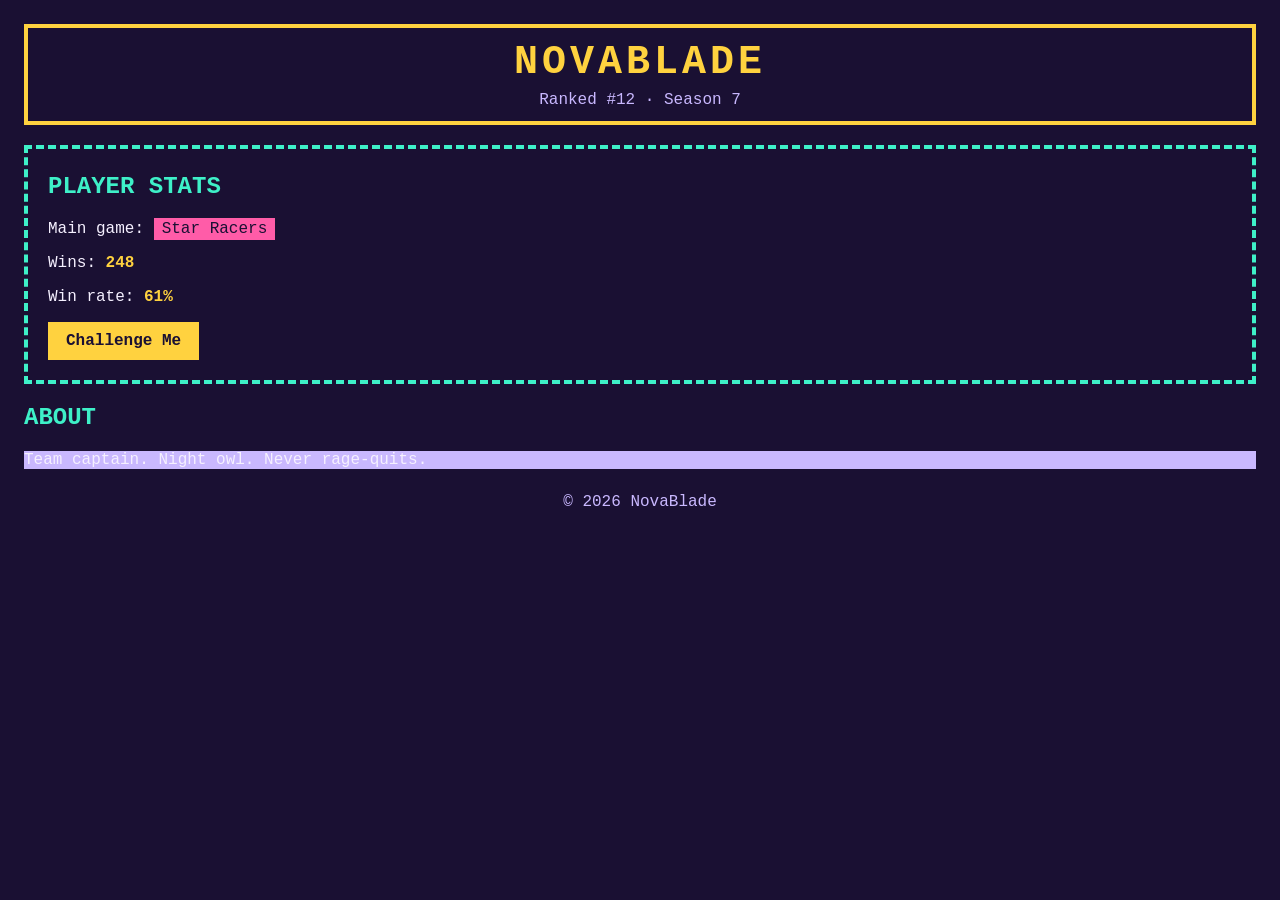
==== Lesson1-Into-to-CSS/player-profile/index.html @ 94c63c54 "Lesson 1 complete" ====
<!DOCTYPE html>
<html lang="en">
<head>
    <meta charset="UTF-8">
    <meta name="viewport" content="width=device-width, initial-scale=1.0">
    <title>Player Profile</title>

    <!-- This ONE line decides how the whole page looks.
         rel="stylesheet" = "this file is CSS"
         href="..."       = where the CSS file lives -->
    <!-- <link rel="stylesheet" href="themes/neon.css"> -->
<style>/* =========================================================
   ARCADE THEME  ·  ready-made skin for Lesson 1
   You don't need to understand every line yet.
   By the end of Unit 2, you will.
   ========================================================= */

body {
    background-color: #1a1033;          /* deep purple cabinet */
    color: #f5f0ff;                     /* near-white text */
    font-family: "Courier New", Courier, monospace;
    margin: 0;
    padding: 24px;
}

header {
    border: 4px solid #ffd23f;          /* gold marquee frame */
    padding: 12px 20px;
    text-align: center;
}

h1 {
    color: #ffd23f;
    font-size: 40px;
    letter-spacing: 4px;
    text-transform: uppercase;
    margin: 0;
}

h2 {
    color: #3ef0c8;                     /* mint */
    text-transform: uppercase;
}

.tagline {
    color: #c9b8ff;
    margin: 6px 0 0;
}

.player-card {
    border: 4px dashed #3ef0c8;
    padding: 4px 20px 20px;
    margin-top: 20px;
}

.tag {
    background-color: #ff5ca8;          /* hot pink pill */
    color: #1a1033;
    padding: 2px 8px;
}

.stat {
    color: #ffd23f;
    font-weight: bold;
}

.btn {
    display: inline-block;
    background-color: #ffd23f;
    color: #1a1033;
    padding: 10px 18px;
    text-decoration: none;
    font-weight: bold;
}

footer {
    color: #c9b8ff;
    text-align: center;
    margin-top: 24px;
}
</style>
</head>
<body>

    <header>
        <h1>NovaBlade</h1>
        <p class="tagline">Ranked #12 &middot; Season 7</p>
    </header>

    <main>
        <section class="player-card">
            <h2>Player Stats</h2>
            <p>Main game: <span class="tag">Star Racers</span></p>
            <p>Wins: <span class="stat">248</span></p>
            <p>Win rate: <span class="stat">61%</span></p>
            <a class="btn" href="#">Challenge Me</a>
        </section>

        <section>
            <h2>About</h2>
            <p style="background-color: #c9b8ff;">Team captain. Night owl. Never rage-quits.</p>
        </section>
    </main>

    <footer>
        <p>&copy; 2026 NovaBlade</p>
    </footer>

</body>
</html>
---- Lesson1-Into-to-CSS/player-profile/themes/neon.css ----
/* =========================================================
   NEON ESPORTS THEME  ·  ready-made skin for Lesson 1
   You don't need to understand every line yet.
   By the end of Unit 2, you will.
   ========================================================= */

body {
    background-color: #05070d;          /* almost black */
    color: #dce6f5;
    font-family: "Trebuchet MS", "Segoe UI", sans-serif;
    margin: 0;
    padding: 24px;
}

header {
    border-bottom: 2px solid #00e5ff;   /* cyan underline */
    padding-bottom: 12px;
}

h1 {
    color: #00e5ff;
    font-size: 44px;
    font-style: italic;
    margin: 0;
    text-shadow: 0 0 12px #00e5ff;      /* the glow */
}

h2 {
    color: #ff3df2;                     /* magenta */
    font-style: italic;
}

.tagline {
    color: #8fa3bf;
    margin: 4px 0 0;
}

.player-card {
    background-color: #0d1424;
    border: 1px solid #ff3df2;
    border-radius: 10px;
    padding: 4px 20px 20px;
    margin-top: 20px;
}

.tag {
    border: 1px solid #00e5ff;
    color: #00e5ff;
    border-radius: 999px;
    padding: 2px 10px;
}

.stat {
    color: #ffffff;
    font-weight: bold;
}

.btn {
    display: inline-block;
    border: 2px solid #ff3df2;
    color: #ff3df2;
    padding: 10px 18px;
    border-radius: 6px;
    text-decoration: none;
    font-weight: bold;
}

footer {
    color: #8fa3bf;
    margin-top: 24px;
}
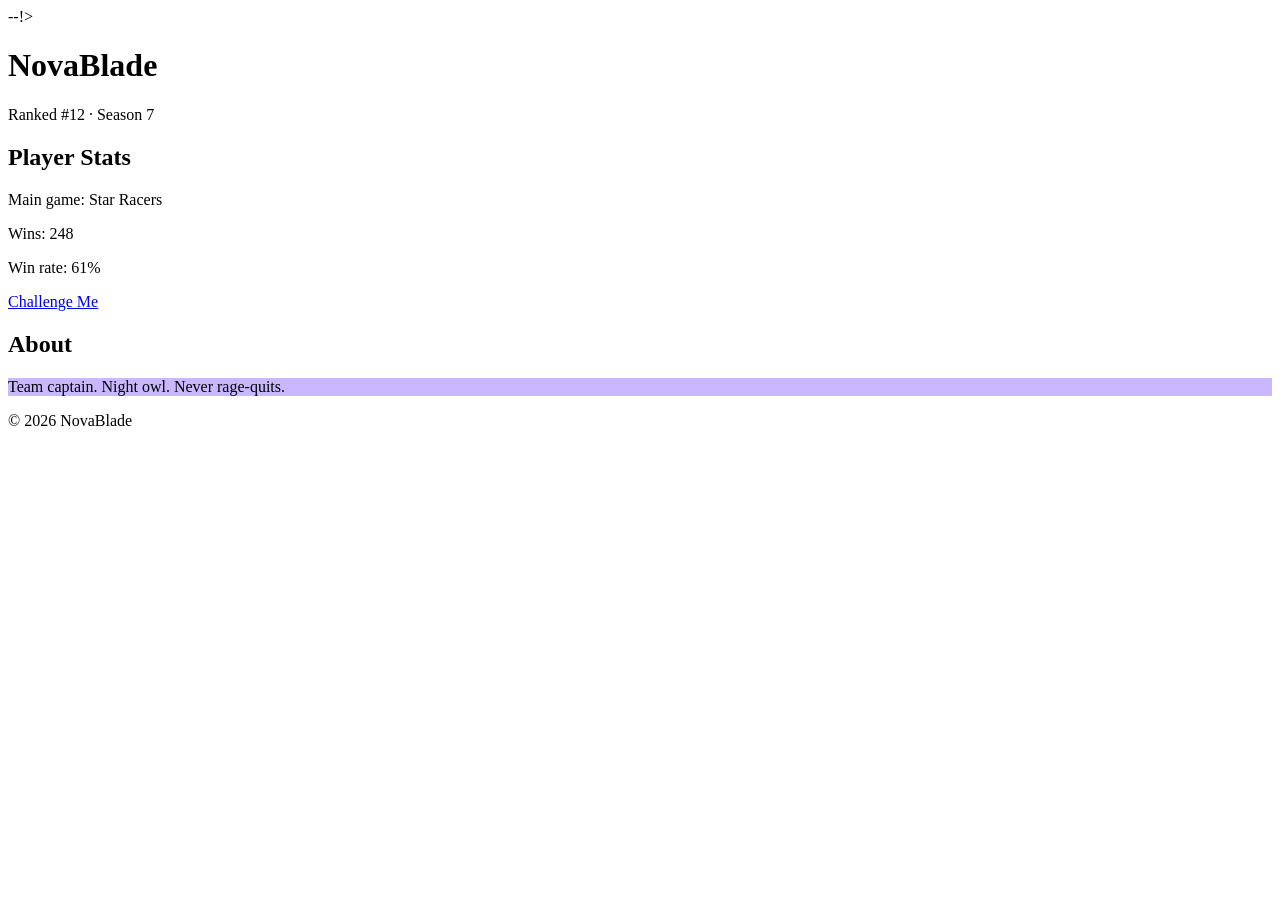
==== commit cc23dbf5: "file added" ====
--- a/Lesson1-Into-to-CSS/player-profile/index.html
+++ b/Lesson1-Into-to-CSS/player-profile/index.html
@@ -15,70 +15,70 @@
    By the end of Unit 2, you will.
    ========================================================= */
 
-body {
-    background-color: #1a1033;          /* deep purple cabinet */
-    color: #f5f0ff;                     /* near-white text */
-    font-family: "Courier New", Courier, monospace;
-    margin: 0;
+    /* <!-- body { */
+    /* background-color: #1a1033;          deep purple cabinet */
+    /* color: #f5f0ff;                     /* near-white text */
+    /* <!-- font-family: "Courier New", Courier, monospace; */
+    /* margin: 0; */
     padding: 24px;
 }
 
-header {
-    border: 4px solid #ffd23f;          /* gold marquee frame */
-    padding: 12px 20px;
-    text-align: center;
+/* header { */
+    /* border: 4px solid #ffd23f;          gold marquee frame */
+    /* padding: 12px 20px; */
+    /* text-align: center; */
 }
 
-h1 {
-    color: #ffd23f;
-    font-size: 40px;
-    letter-spacing: 4px;
-    text-transform: uppercase;
-    margin: 0;
-}
+/* h1 { */
+    /* color: #ffd23f; */
+    /* font-size: 40px; */
+    /* letter-spacing: 4px; */
+    /* text-transform: uppercase; */
+    /* margin: 0; */
+/* } */
 
-h2 {
-    color: #3ef0c8;                     /* mint */
-    text-transform: uppercase;
-}
-
-.tagline {
-    color: #c9b8ff;
-    margin: 6px 0 0;
-}
-
-.player-card {
-    border: 4px dashed #3ef0c8;
-    padding: 4px 20px 20px;
-    margin-top: 20px;
-}
-
-.tag {
-    background-color: #ff5ca8;          /* hot pink pill */
-    color: #1a1033;
-    padding: 2px 8px;
-}
-
-.stat {
-    color: #ffd23f;
-    font-weight: bold;
-}
-
-.btn {
-    display: inline-block;
-    background-color: #ffd23f;
-    color: #1a1033;
-    padding: 10px 18px;
-    text-decoration: none;
-    font-weight: bold;
-}
-
-footer {
-    color: #c9b8ff;
-    text-align: center;
-    margin-top: 24px;
-}
-</style>
+/* h2 { */
+    color: #3ef0c8;                     mint
+    /* text-transform: uppercase; */
+/* } */
+/*  */
+/* .tagline { */
+    /* color: #c9b8ff; */
+    /* margin: 6px 0 0; */
+/* } */
+/*  */
+/* .player-card { */
+    /* border: 4px dashed #3ef0c8; */
+    /* padding: 4px 20px 20px; */
+    /* margin-top: 20px; */
+/* } */
+/*  */
+/* .tag { */
+    background-color: #ff5ca8;          hot pink pill
+    /* color: #1a1033; */
+    /* padding: 2px 8px; */
+/* } */
+/*  */
+/* .stat { */
+    /* color: #ffd23f; */
+    /* font-weight: bold; */
+/* } */
+/*  */
+/* .btn { */
+    /* display: inline-block; */
+    /* background-color: #ffd23f; */
+    /* color: #1a1033; */
+    /* padding: 10px 18px; */
+    /* text-decoration: none; */
+    /* font-weight: bold; */
+/* } */
+/*  */
+/* footer { */
+    /* color: #c9b8ff; */
+    /* text-align: center; */
+    /* margin-top: 24px; */
+/* } */
+<!-- </style> --!>
 </head>
 <body>
 
